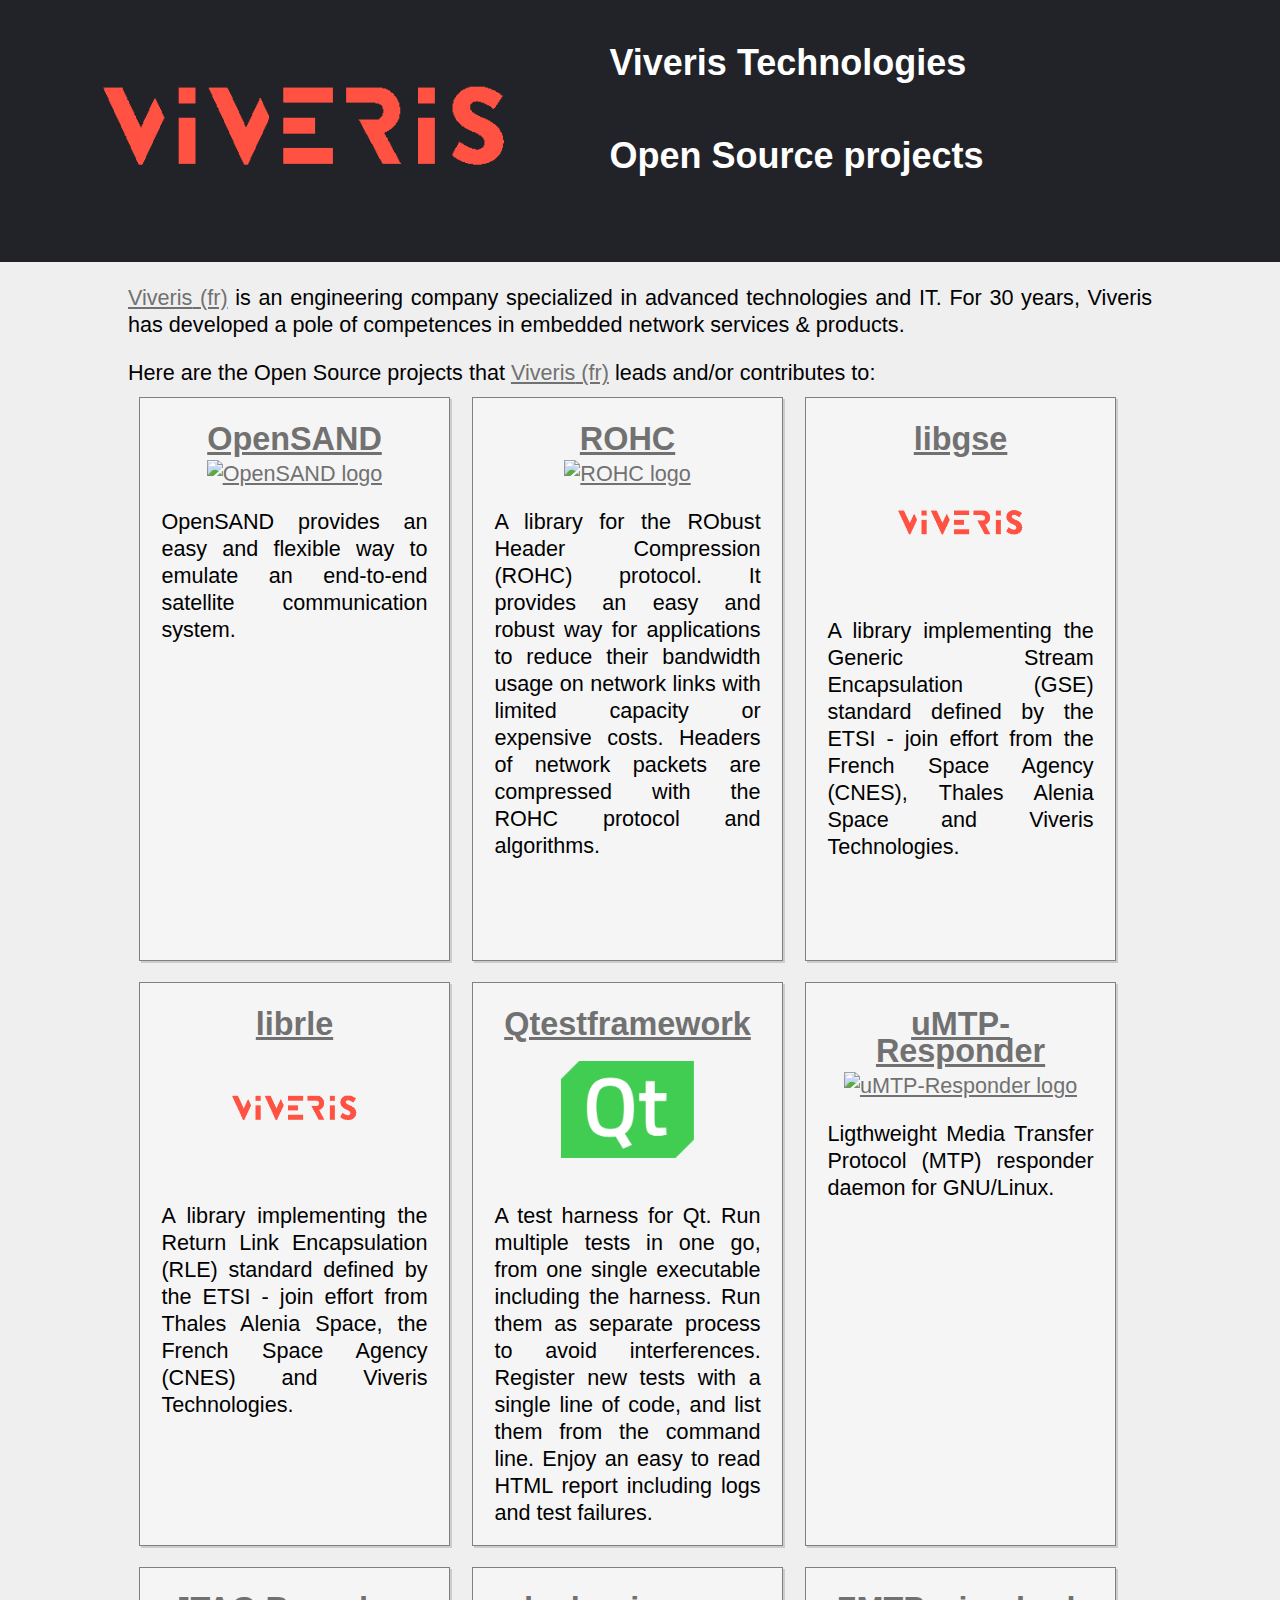
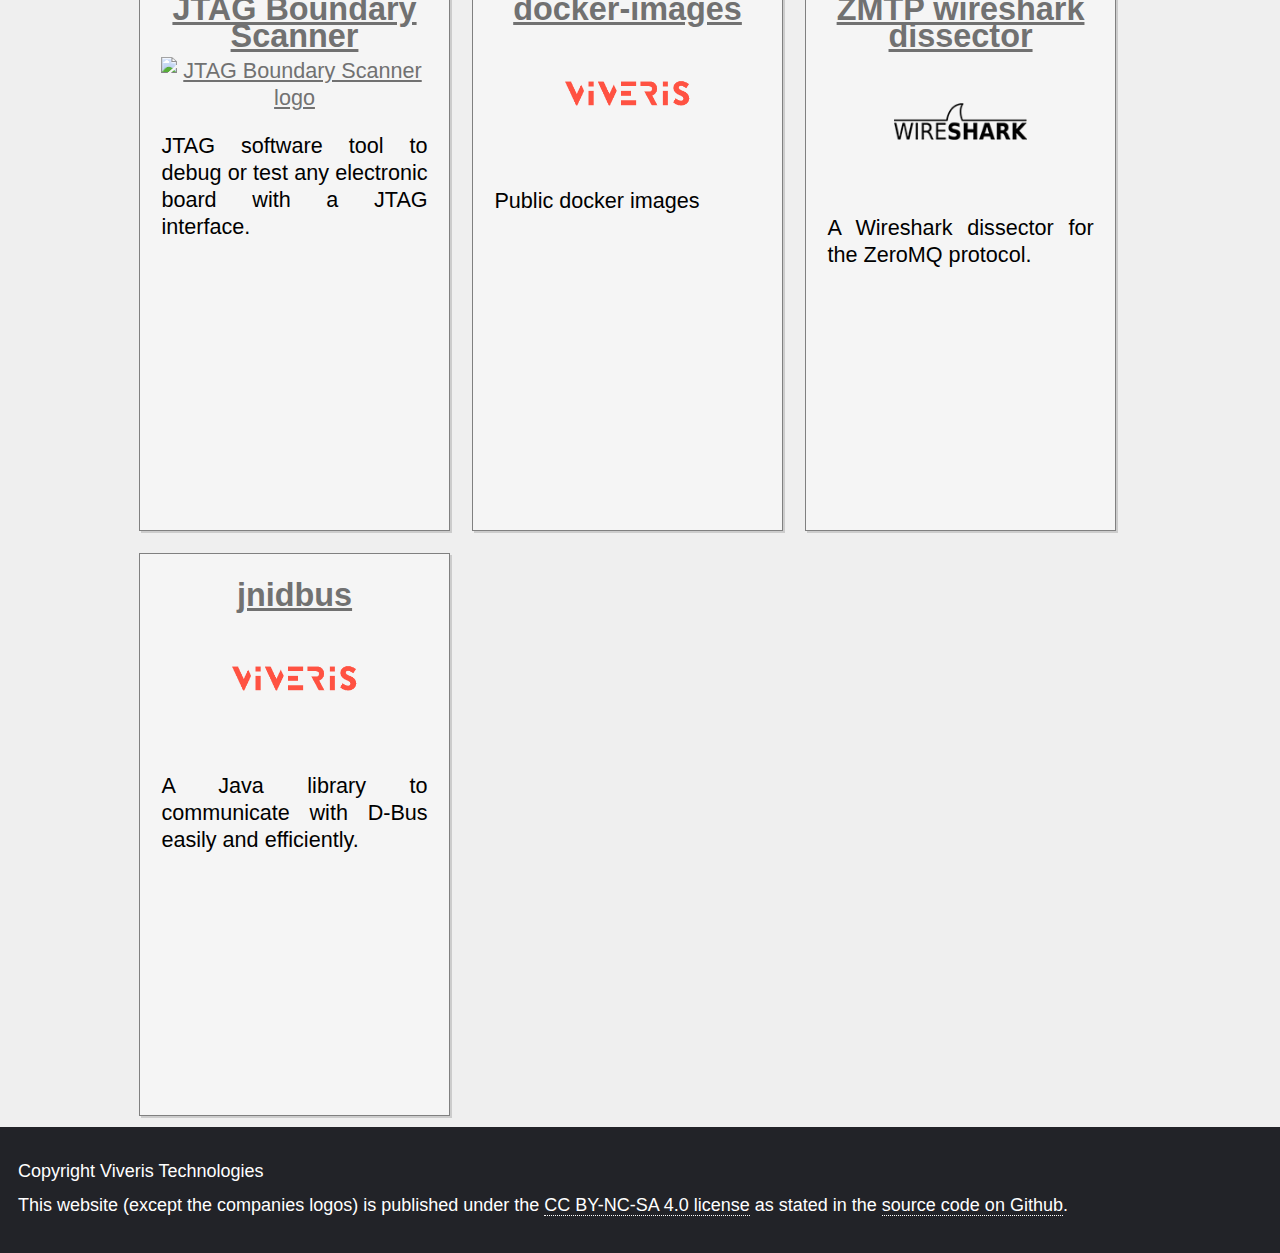
==== index.html @ 501e2958 "Add jnidbus" ====
<!DOCTYPE html>
<html lang="en">
	<head>
		<meta charset="utf-8">
		<title>Open Source projects @ Viveris Technologies</title>
		<meta name="description" content="Open Source projects @ Viveris Technologies" lang="en" dir="rtl" />
		<meta name="keywords" content="Open Source, Viveris Technologies, Viveris" lang="en" dir="rtl" />
		<meta name="author" content="Viveris Technologies" />
		<link rel="stylesheet" title="Normal" type="text/css" href="./style.css" />
	</head>
	<body>

		<div id="header">
			<img src="./images/viveris_logo.png" alt="project logo"/>
			<h1>Viveris Technologies</h1>
			<h1>Open Source projects</h1>
		</div>

		<div id="content">
			<div id="intro">
				<p><a href="https://www.viveris.fr/" title="Viveris website" hreflang="fr">Viveris</a>
				   is an engineering company specialized in advanced technologies and IT. For 30 years,
				   Viveris has developed a pole of competences in embedded network services &amp;
					products.</p>
			</div>

			<p>Here are the Open Source projects that <a href="https://www.viveris.fr/"
			   title="Viveris website" hreflang="fr">Viveris</a> leads and/or contributes to:</p>
			<ul id="projects">
				<li>
					<a href="https://forge.net4sat.org/opensand/opensand">
						<h2>OpenSAND</h2>
						<img src="http://opensand.org/img/logo2.png" alt="OpenSAND logo"/>
					</a>
					<p>OpenSAND provides an easy and flexible way to emulate an end-to-end satellite
					communication system.</p>
				</li>
				<li>
					<a href="https://github.com/viveris/rohc">
						<h2>ROHC</h2>
						<img src="https://rohc-lib.org/images/rohc.svg" alt="ROHC logo"/>
					</a>
					<p>A library for the RObust Header Compression (ROHC) protocol. It provides an easy
					and robust way for applications to reduce their bandwidth usage on network links
					with limited capacity or expensive costs. Headers of network packets are compressed
					with the ROHC protocol and algorithms.</p>
				</li>
				<li>
					<a href="https://github.com/viveris/libgse">
						<h2>libgse</h2>
						<img src="./images/viveris_logo.png" alt="libgse logo"/>
					</a>
					<p>A library implementing the Generic Stream Encapsulation (GSE) standard defined by
					the ETSI - join effort from the French Space Agency (CNES), Thales Alenia Space and
					Viveris Technologies.</p>
				</li>
				<li>
					<a href="https://github.com/viveris/librle">
						<h2>librle</h2>
						<img src="./images/viveris_logo.png" alt="librle logo"/>
					</a>
					<p>A library implementing the Return Link Encapsulation (RLE) standard defined by
					the ETSI - join effort from Thales Alenia Space, the French Space Agency (CNES) and
					Viveris Technologies.</p>
				</li>
				<li>
					<a href="https://github.com/viveris/qtestframework">
						<h2>Qtestframework</h2>
						<img src="./images/qtestframework.png" alt="QTestframework logo"/>
					</a>
					<p>A test harness for Qt. Run multiple tests in one go, from one
					single executable including the harness. Run them as separate process to avoid
					interferences. Register new tests with a single line of code, and list them
					from the command line. Enjoy an easy to read HTML report including logs and
					test failures.</p>
				</li>
				<li>
					<a href="https://github.com/viveris/uMTP-Responder">
						<h2>uMTP-Responder</h2>
						<img src="https://user-images.githubusercontent.com/6989202/39997091-f4d26240-5781-11e8-9eb1-25928549a99f.png" alt="uMTP-Responder logo"/>
					</a>
					<p>Ligthweight Media Transfer Protocol (MTP) responder daemon for GNU/Linux.</p>
				</li>
				<li>
					<a href="https://github.com/viveris/jtag-boundary-scanner">
						<h2>JTAG Boundary Scanner</h2>
						<img src="https://raw.githubusercontent.com/viveris/jtag-boundary-scanner/master/docs/logo.png" alt="JTAG Boundary Scanner logo"/>
					</a>
					<p>JTAG software tool to debug or test any electronic board with a JTAG interface.</p>
				</li>
				<li>
					<a href="https://github.com/viveris/docker-images">
						<h2>docker-images</h2>
						<img src="./images/viveris_logo.png" alt="docker-images logo"/>
					</a>
					<p>Public docker images</p>
				</li>
				<li>
					<a href="https://github.com/viveris/zmtp-wireshark">
						<h2>ZMTP wireshark dissector</h2>
						<img src="./images/wireshark.png" alt="Wireshark logo"/>
					</a>
					<p>A Wireshark dissector for the ZeroMQ protocol.</p>
				</li>
				<li>
					<a href="https://github.com/viveris/jnidbus">
						<h2>jnidbus</h2>
						<img src="./images/viveris_logo.png" alt="jnidbus logo"/>
					</a>
					<p>A Java library to communicate with D-Bus easily and efficiently.</p>
				</li>
			</ul>
		</div>

		<div id="footer">
			<p>Copyright Viveris Technologies</p>
			<p>This website (except the companies logos) is published under the
			   <a href="https://creativecommons.org/licenses/by-nc-sa/4.0/" title="Short summary of the license" hreflang="en">CC BY-NC-SA 4.0 license</a>
			   as stated in the
			   <a href="https://github.com/viveris/opensource.viveris.fr/blob/master/COPYING" title="Full license text" hreflang="en">source code on Github</a>.</p>
		</div>

	</body>
</html>
---- style.css ----
body
{
	font-size: large;
	font-family: Arial, Helvetica, sans-serif;
	line-height: 150%;
	color: black;
	margin: 0;
	padding: 0;
	background-color: #efefef;
}

p
{
	margin: 1em 0;
	padding: 0;
}

img
{
	border: 0;
}

acronym,
abbr
{
	text-decoration: none;
	border-bottom: thin dotted;
}
acronym:hover,
abbr:hover
{
	cursor: help;
}


/* header */

#header
{
	color: white;
	background-color: #222328;
	padding: 5px 0;
	width: 100%;
	height: 18em;
	margin: 0;
	border: 0;
	display: inline-table;
}

#header img
{
	float: left;
	height: 18em;
	padding: 0 5em;
}

#header h1
{
	padding: 0.2em;
	color: white;
	background-color: #222328;
	font-size: 300%;
	line-height: 150%;
}

@media screen and (max-width: 1326px) {
	#header {
		height: 14em;
	}
	#header h1 {
		font-size: 200%;
	}
	#header img {
		height: 14em;
  }
}
@media screen and (max-width: 768px) {
	#header {
		height: 10em;
	}
	#header h1 {
		font-size: 180%;
	}
	#header img {
		height: 10em;
  }
}
@media screen and (max-width: 400px) {
	#header {
		height: 8em;
	}
	#header h1 {
		font-size: 110%;
	}
	#header img {
		height: 8em;
  }
}

/* content */

#content
{
	clear: both;
	margin: 0 auto;
	width: 80%;
	padding: 0;
	clear: both;
	text-align: center;
	font-size: 120%;
}

#content a[href],
#content a[href]:link
{
	color: #717171;
	background-color: transparent;
}
#content a[href]:visited
{
	color: #414141;
	background-color: transparent;
}
#content a[hreflang]:after
{
	content: "\00a0(" attr(hreflang) ")";
}
#content a[hreflang^="en"]:after
{
	content: "";
}
#content a[hreflang].nolang:after
{
	content: "";
}
#content a[href]:hover
{
	color: #6ea4d4;
	background-color: transparent;
}

#content p
{
	margin-bottom: 0;
	padding-bottom: 0;
	text-align: justify;
}

#content #projects
{
	list-style: none;
	margin: 0;
	padding: 0;
}
#content #projects li
{
	float: left;
	margin: 0.5em;
	padding: 1em;
	min-width: 19%;
	max-width: 25%;
	height: 24em;
	text-align: center;
	border: thin solid grey;
	box-shadow: 2px 2px #cccccc;
	background-color: #f5f5f5;
	overflow: hidden;
}
#content #projects li h2
{
	font-weight: bold;
	font-size: 150%;
	padding: 0px;
	margin: 0.2em;
}
#content #projects li img
{
	object-fit: contain;
	width: 50%;
	height: 25%;
}
#content #projects li p
{
	text-align: justify;
}

@media screen and (orientation: portrait) and (max-width: 1280px) and (max-resolution: 100dpi) {
	#content #projects li
	{
		min-width: 26%;
		max-width: 26%;
	}
}
@media screen and (orientation: portrait) and (max-width: 800px) and (max-resolution: 100dpi) {
	#content #projects li
	{
		min-width: 39%;
		max-width: 39%;
	}
}
@media screen and (orientation: portrait) and (max-width: 400px) and (max-resolution: 100dpi)  {
	#content #projects li
	{
		min-width: 80%;
		max-width: 80%;
		height: auto;
	}
}


@media screen and (orientation: landscape) and (max-width: 1280px) and (max-resolution: 100dpi) {
	#content #projects li
	{
		min-width: 26%;
		max-width: 26%;
	}
}
@media screen and (orientation: landscape) and (max-width: 768px) and (max-resolution: 100dpi) {
	#content #projects li
	{
		min-width: 40%;
		max-width: 40%;
	}
}
@media screen and (orientation: landscape) and (max-width: 480px) and (max-resolution: 100dpi)  {
	#content #projects li
	{
		min-width: 80%;
		max-width: 80%;
		height: auto;
	}
}


@media screen and (orientation: portrait) and (max-width: 1200px) and (min-resolution: 100dpi) {
	#content #projects li
	{
		min-width: 90%;
		max-width: 90%;
		height: auto;
	}
}


/* footer */

#footer
{
	clear: both;
	color: white;
	background: #222328;
	padding: 1em;
	margin: 0;
	line-height: 90%;
	min-height: 5em;
}

#footer a
{
	color: white;
	text-decoration: none;
	border-bottom: thin dotted;
}
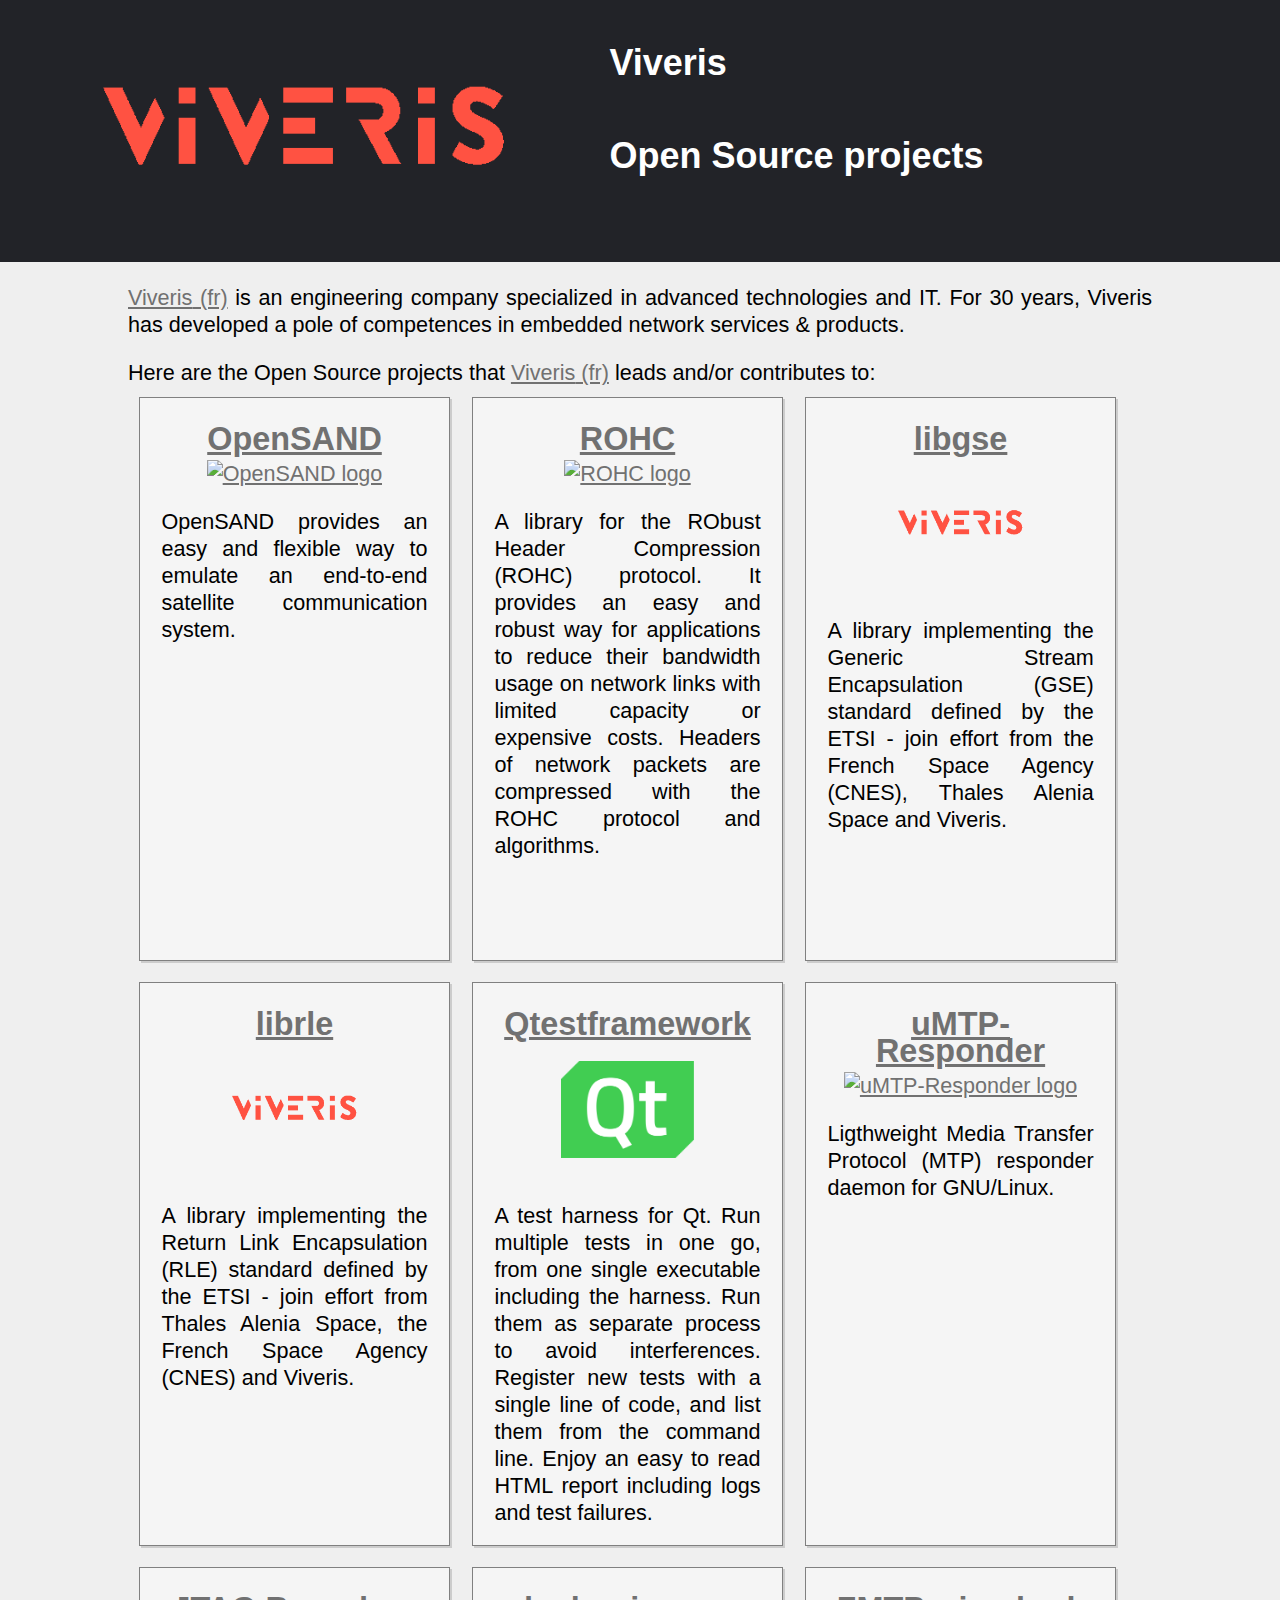
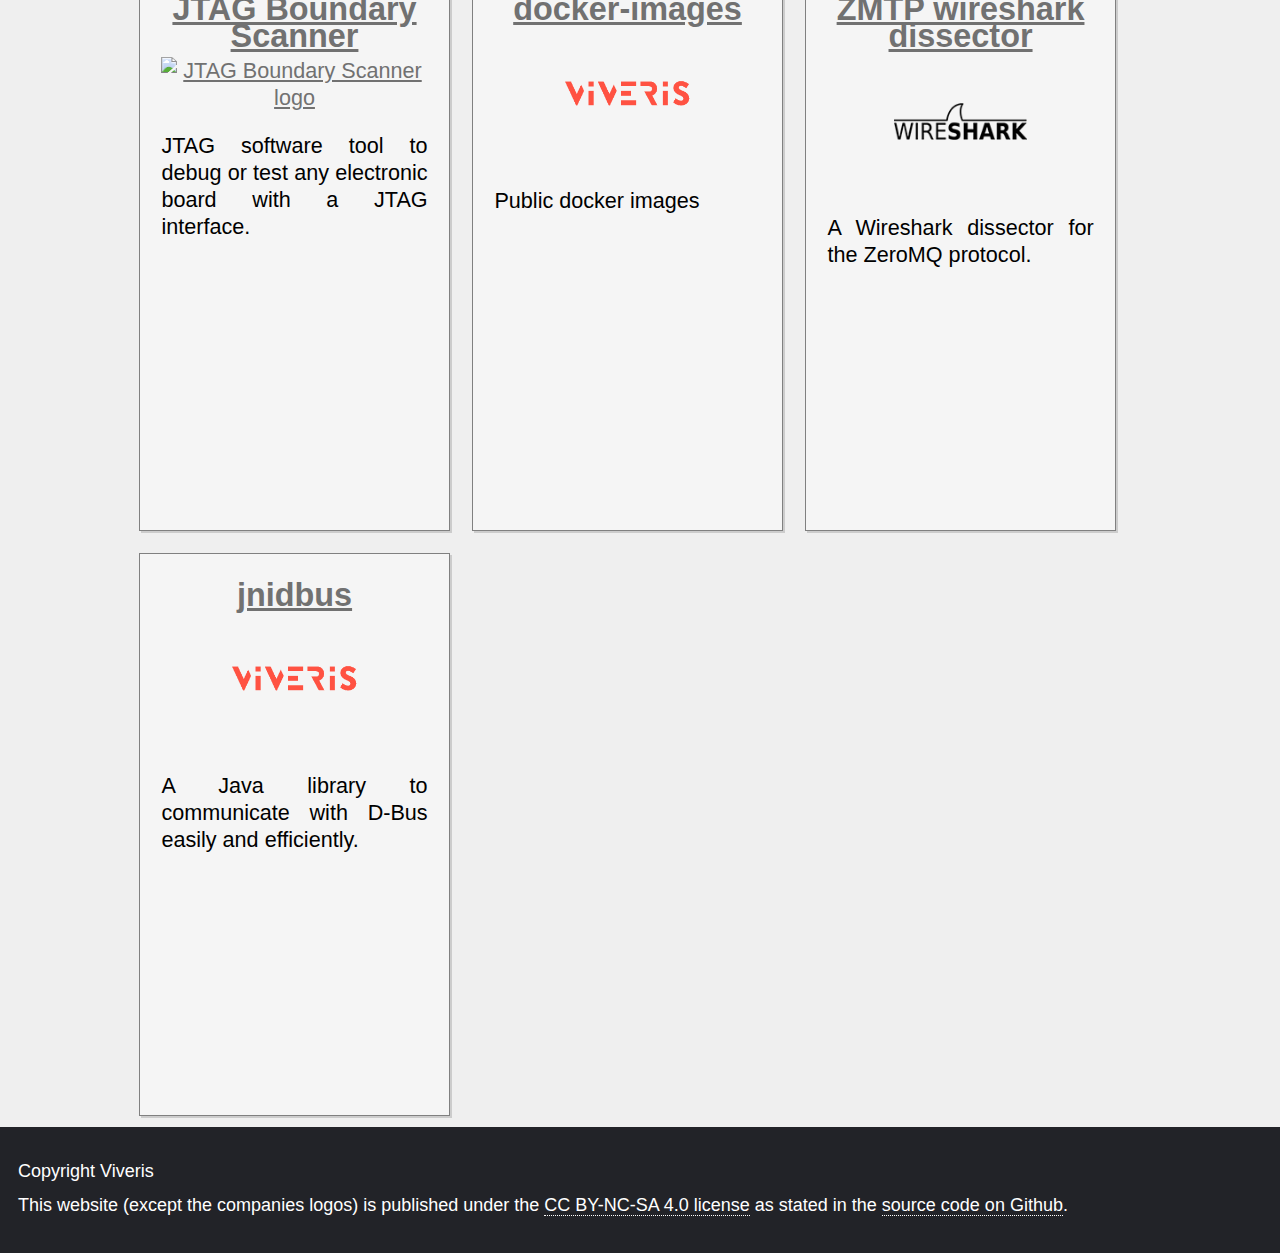
==== commit 2efc3774: "Viveris Technologies -> Viveris" ====
--- a/index.html
+++ b/index.html
@@ -2,17 +2,17 @@
 <html lang="en">
 	<head>
 		<meta charset="utf-8">
-		<title>Open Source projects @ Viveris Technologies</title>
-		<meta name="description" content="Open Source projects @ Viveris Technologies" lang="en" dir="rtl" />
-		<meta name="keywords" content="Open Source, Viveris Technologies, Viveris" lang="en" dir="rtl" />
-		<meta name="author" content="Viveris Technologies" />
+		<title>Open Source projects @ Viveris</title>
+		<meta name="description" content="Open Source projects @ Viveris" lang="en" dir="rtl" />
+		<meta name="keywords" content="Open Source, Viveris" lang="en" dir="rtl" />
+		<meta name="author" content="Viveris" />
 		<link rel="stylesheet" title="Normal" type="text/css" href="./style.css" />
 	</head>
 	<body>
 
 		<div id="header">
 			<img src="./images/viveris_logo.png" alt="project logo"/>
-			<h1>Viveris Technologies</h1>
+			<h1>Viveris</h1>
 			<h1>Open Source projects</h1>
 		</div>
 
@@ -52,7 +52,7 @@
 					</a>
 					<p>A library implementing the Generic Stream Encapsulation (GSE) standard defined by
 					the ETSI - join effort from the French Space Agency (CNES), Thales Alenia Space and
-					Viveris Technologies.</p>
+					Viveris.</p>
 				</li>
 				<li>
 					<a href="https://github.com/viveris/librle">
@@ -61,7 +61,7 @@
 					</a>
 					<p>A library implementing the Return Link Encapsulation (RLE) standard defined by
 					the ETSI - join effort from Thales Alenia Space, the French Space Agency (CNES) and
-					Viveris Technologies.</p>
+					Viveris.</p>
 				</li>
 				<li>
 					<a href="https://github.com/viveris/qtestframework">
@@ -113,7 +113,7 @@
 		</div>
 
 		<div id="footer">
-			<p>Copyright Viveris Technologies</p>
+			<p>Copyright Viveris</p>
 			<p>This website (except the companies logos) is published under the
 			   <a href="https://creativecommons.org/licenses/by-nc-sa/4.0/" title="Short summary of the license" hreflang="en">CC BY-NC-SA 4.0 license</a>
 			   as stated in the
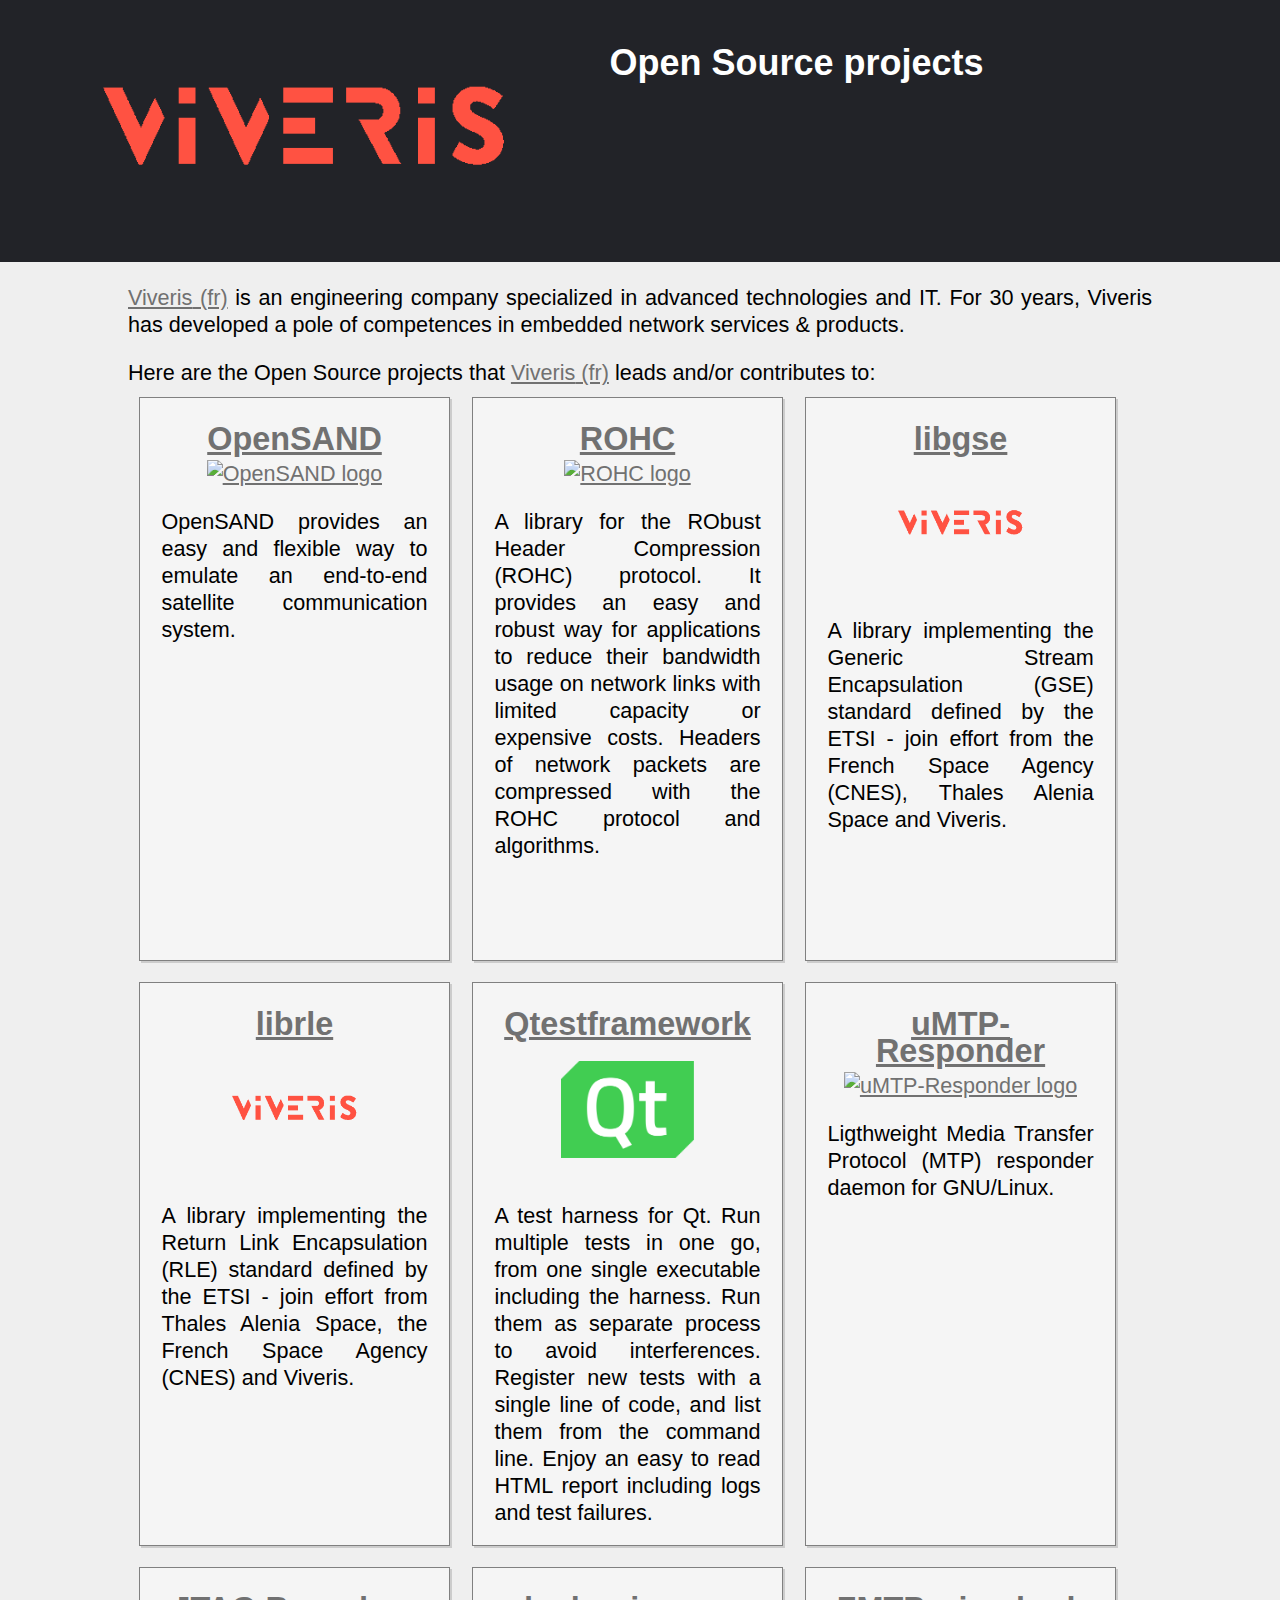
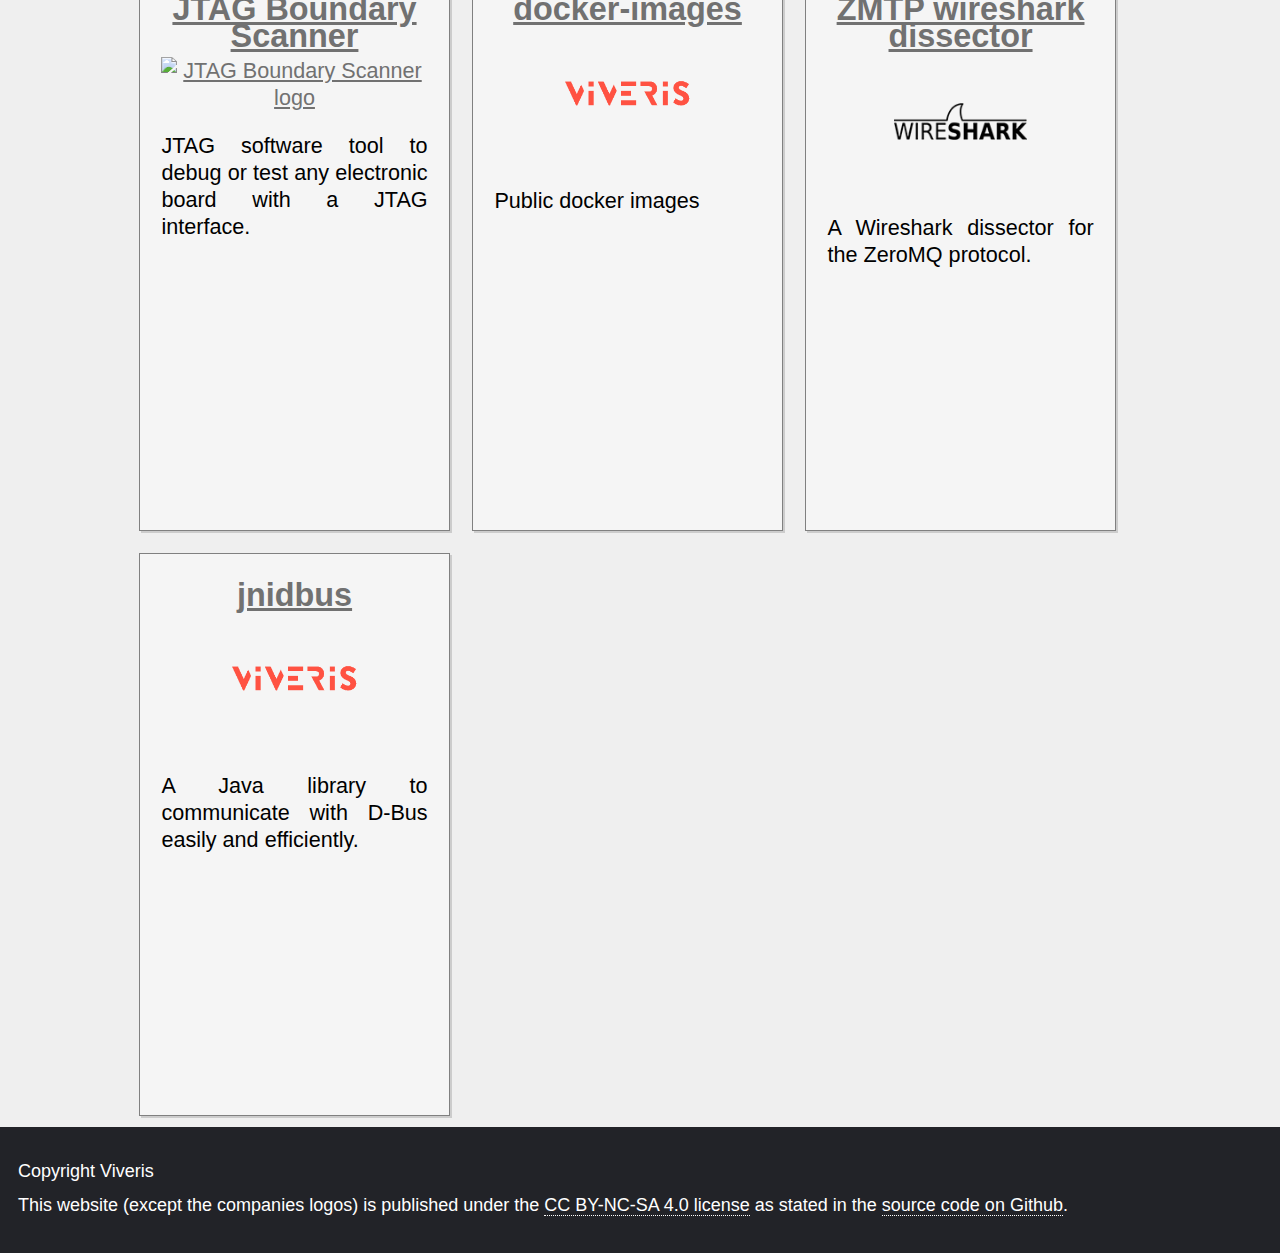
==== commit ccbaa2c2: "Remvove "Viveris" from page title" ====
--- a/index.html
+++ b/index.html
@@ -11,8 +11,7 @@
 	<body>
 
 		<div id="header">
-			<img src="./images/viveris_logo.png" alt="project logo"/>
-			<h1>Viveris</h1>
+			<img src="./images/viveris_logo.png" alt="Viveris"/>
 			<h1>Open Source projects</h1>
 		</div>
 
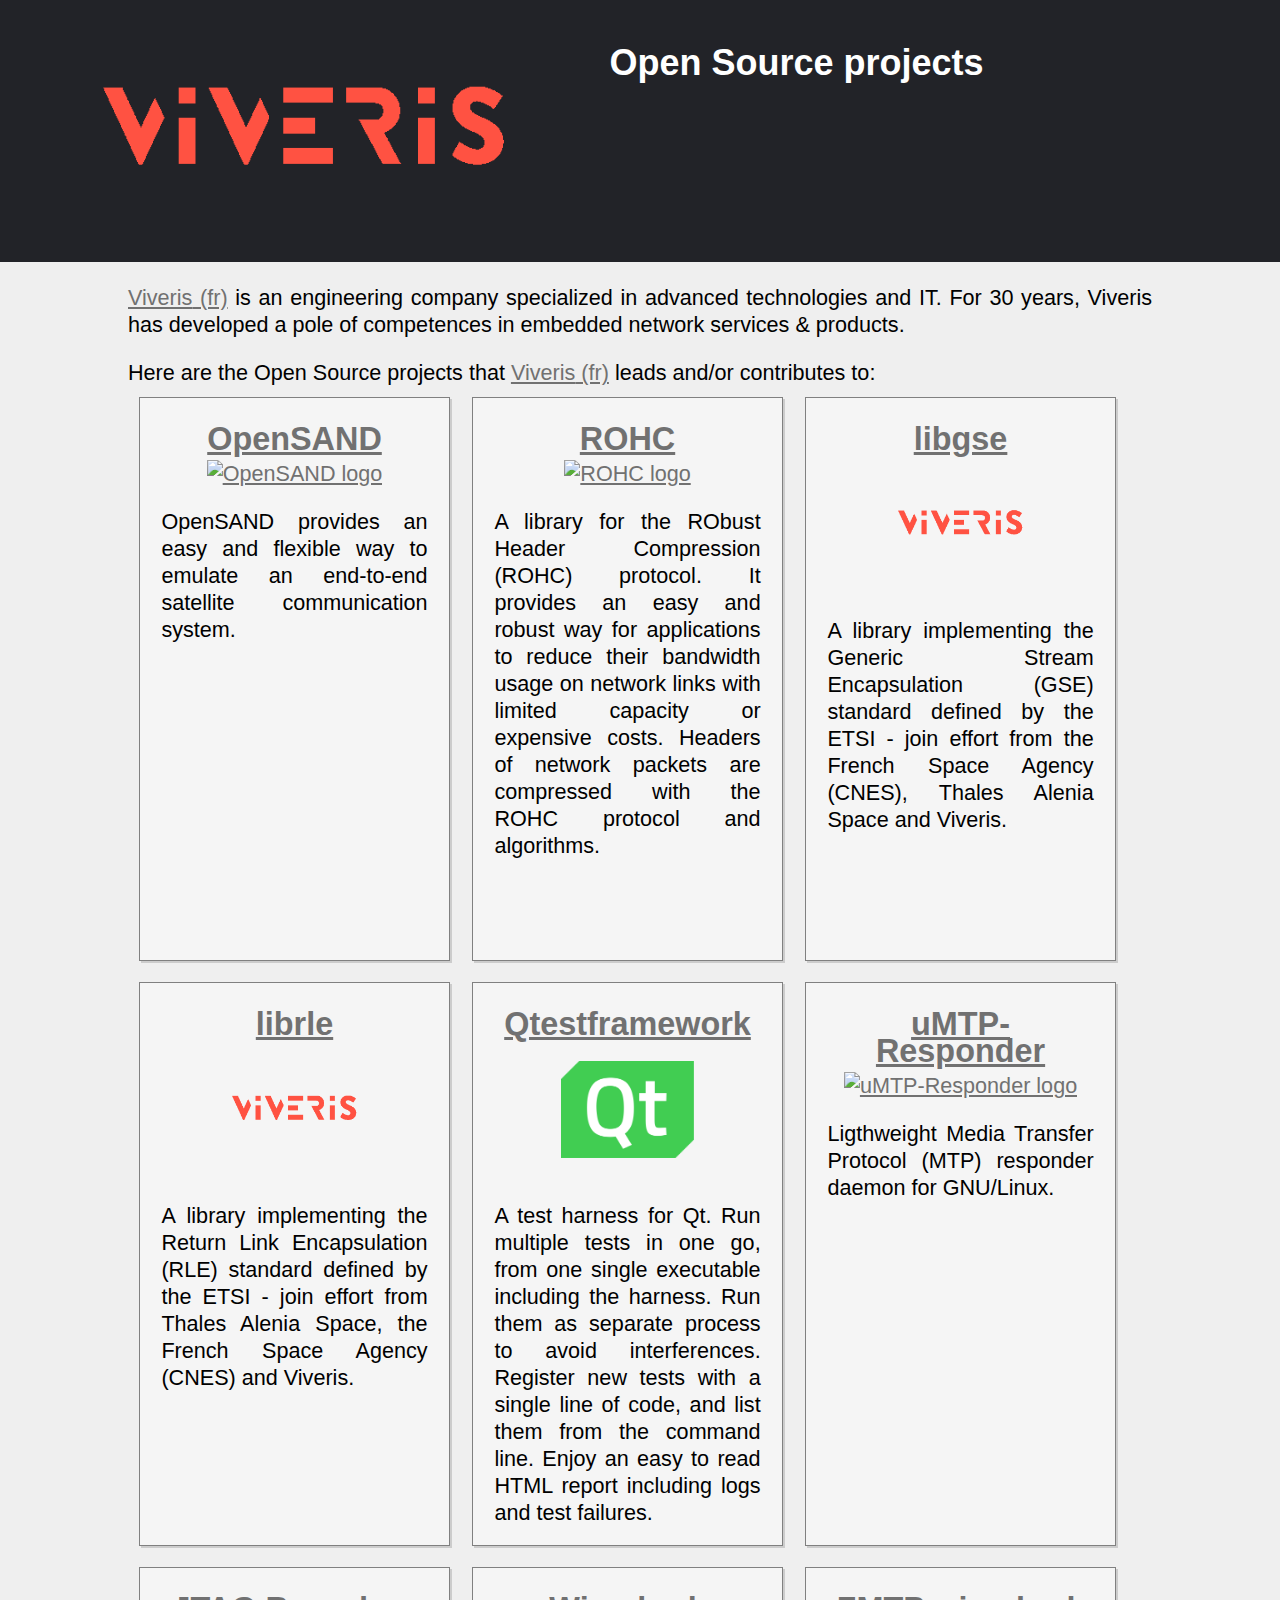
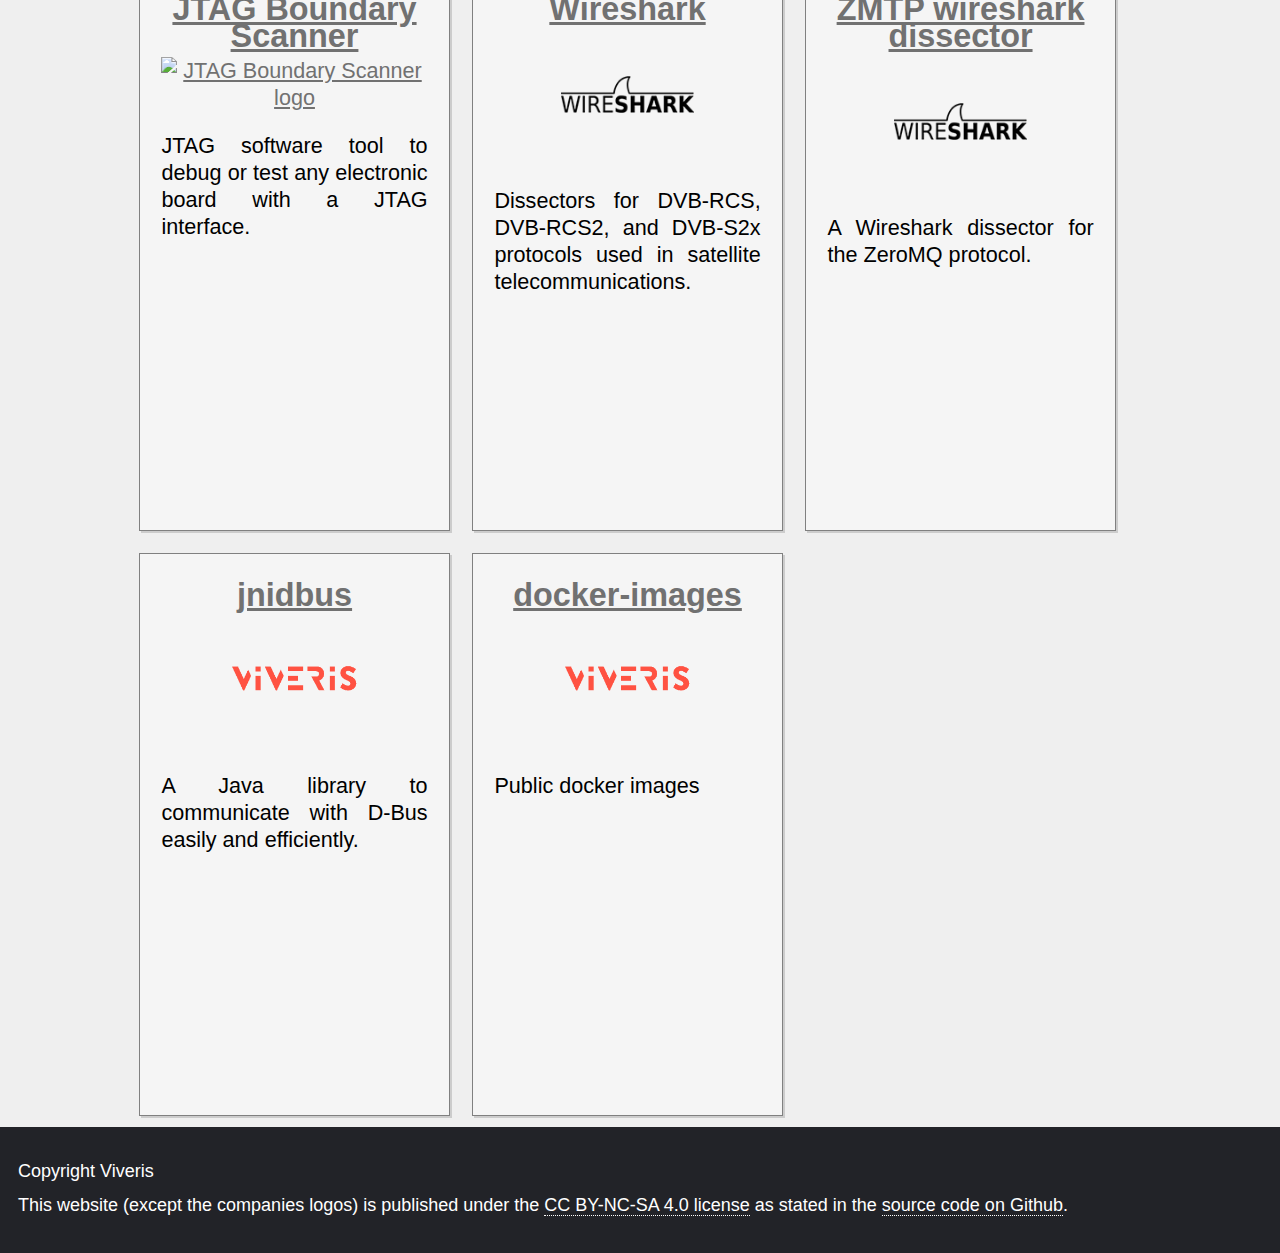
==== commit 99e8f9c5: "Add Wireshark to list of contributed projects" ====
--- a/index.html
+++ b/index.html
@@ -88,11 +88,11 @@
 					<p>JTAG software tool to debug or test any electronic board with a JTAG interface.</p>
 				</li>
 				<li>
-					<a href="https://github.com/viveris/docker-images">
-						<h2>docker-images</h2>
-						<img src="./images/viveris_logo.png" alt="docker-images logo"/>
+					<a href="https://code.wireshark.org/review/#/q/owner:"viveris"">
+						<h2>Wireshark</h2>
+						<img src="./images/wireshark.png" alt="Wireshark logo"/>
 					</a>
-					<p>Public docker images</p>
+					<p>Dissectors for DVB-RCS, DVB-RCS2, and DVB-S2x protocols used in satellite telecommunications.</p>
 				</li>
 				<li>
 					<a href="https://github.com/viveris/zmtp-wireshark">
@@ -106,7 +106,14 @@
 						<h2>jnidbus</h2>
 						<img src="./images/viveris_logo.png" alt="jnidbus logo"/>
 					</a>
-					<p>A Java library to communicate with D-Bus easily and efficiently.</p>
+					<p>A Java library to communicate with <nobr>D-Bus</nobr> easily and efficiently.</p>
+				</li>
+				<li>
+					<a href="https://github.com/viveris/docker-images">
+						<h2>docker-images</h2>
+						<img src="./images/viveris_logo.png" alt="docker-images logo"/>
+					</a>
+					<p>Public docker images</p>
 				</li>
 			</ul>
 		</div>
--- a/style.css
+++ b/style.css
@@ -158,7 +158,7 @@
 	margin: 0.5em;
 	padding: 1em;
 	min-width: 19%;
-	max-width: 25%;
+	max-width: 28%;
 	height: 24em;
 	text-align: center;
 	border: thin solid grey;
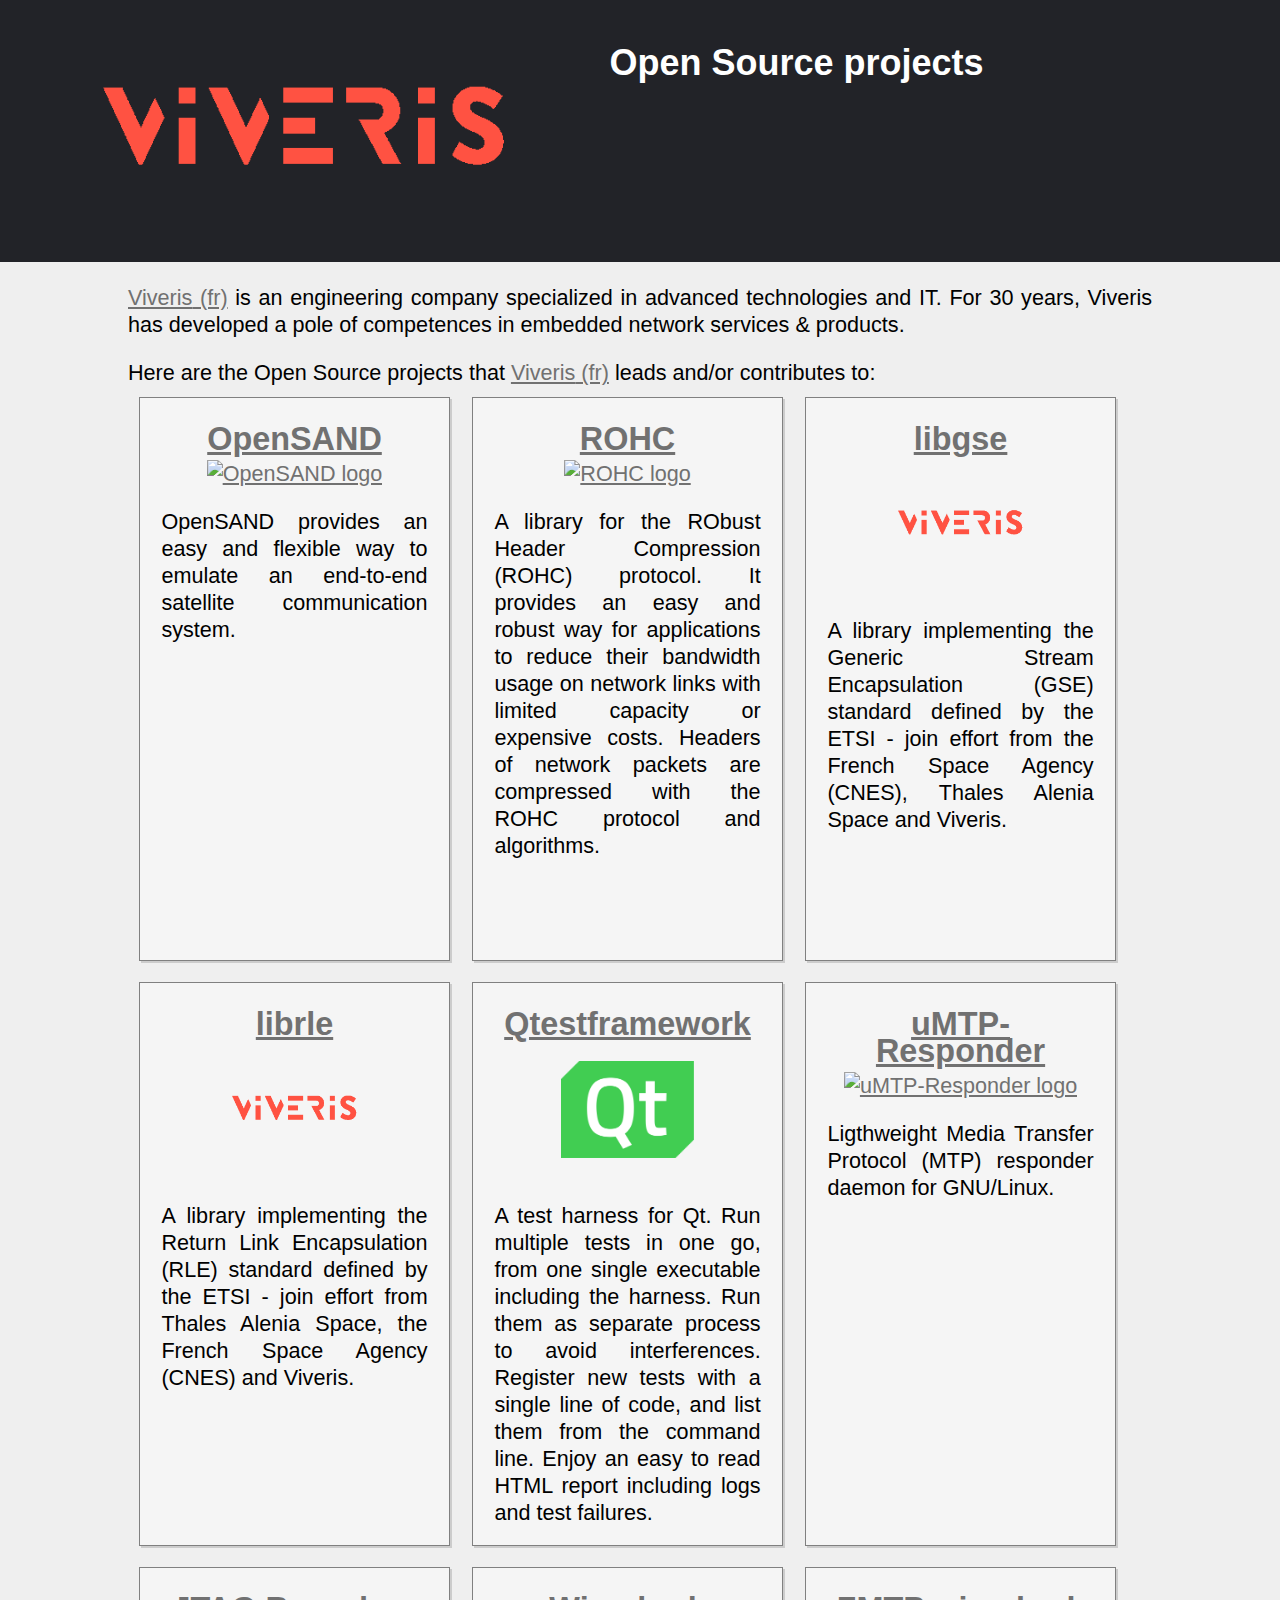
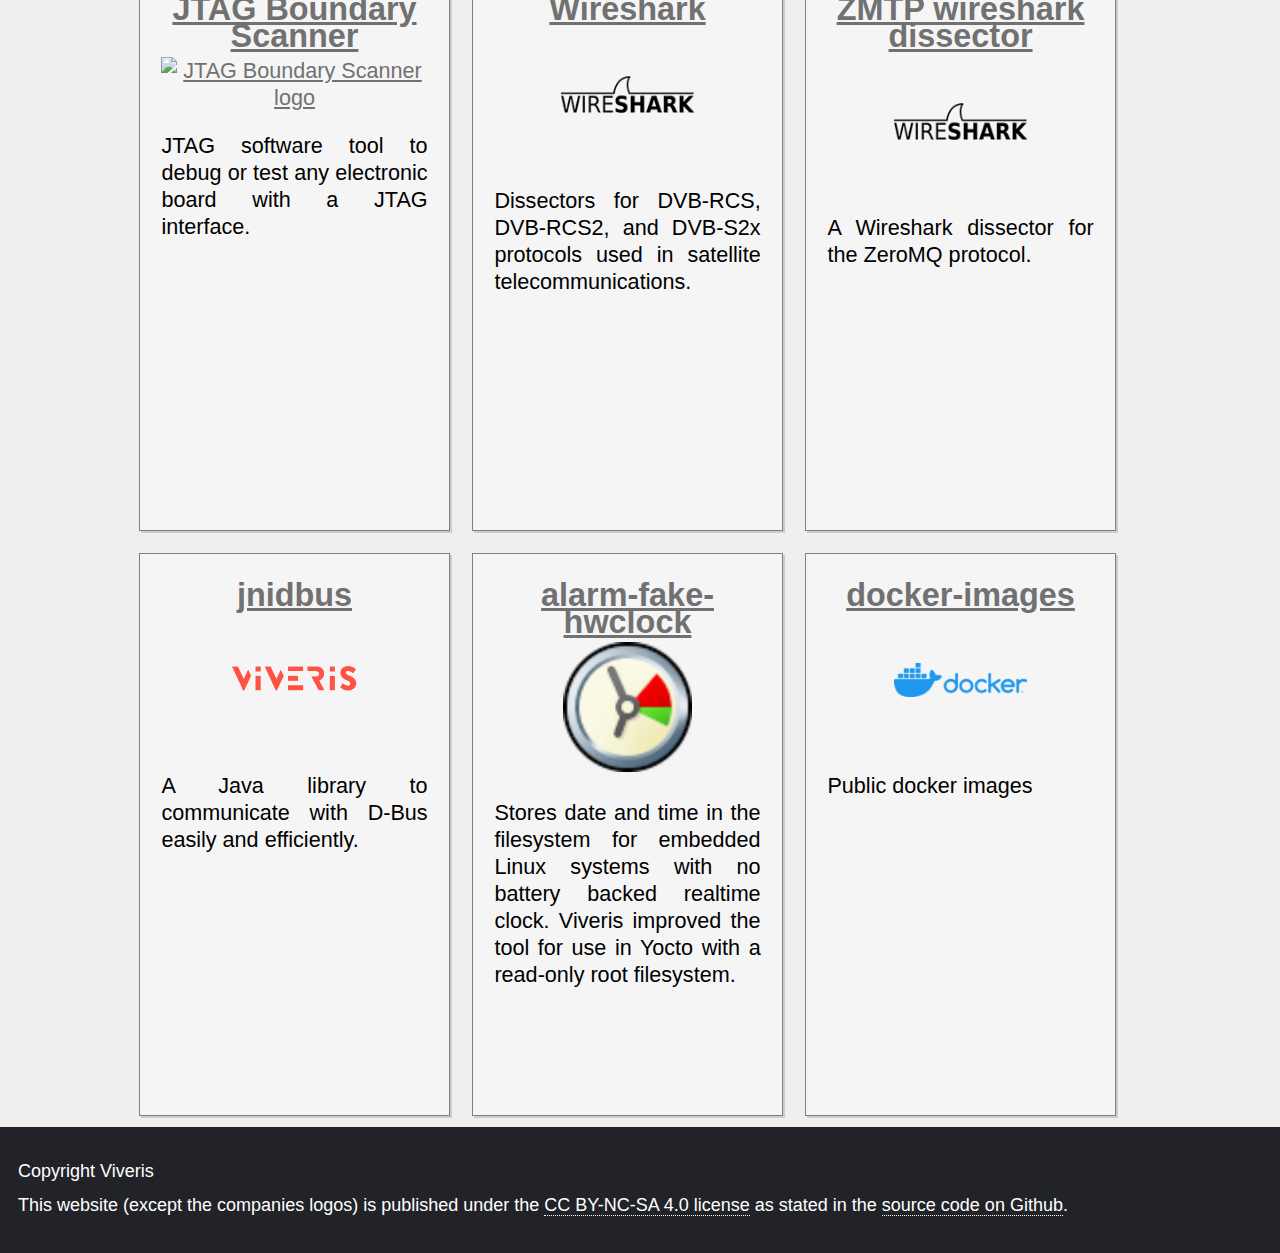
==== commit af05905a: "Add alarm-fake-hwclock" ====
--- a/index.html
+++ b/index.html
@@ -88,7 +88,7 @@
 					<p>JTAG software tool to debug or test any electronic board with a JTAG interface.</p>
 				</li>
 				<li>
-					<a href="https://code.wireshark.org/review/#/q/owner:"viveris"">
+					<a href="https://code.wireshark.org/review/#/q/owner:viveris">
 						<h2>Wireshark</h2>
 						<img src="./images/wireshark.png" alt="Wireshark logo"/>
 					</a>
@@ -109,9 +109,17 @@
 					<p>A Java library to communicate with <nobr>D-Bus</nobr> easily and efficiently.</p>
 				</li>
 				<li>
+					<a href="https://github.com/viveris/alarm-fake-hwclock">
+						<h2>alarm-fake-hwclock</h2>
+						<img src="./images/fake-hwclock.png" alt="alarm-fake-hwclock logo"/>
+					</a>
+					<p>Stores date and time in the filesystem for embedded Linux systems with no battery backed realtime clock.
+					Viveris improved the tool for use in Yocto with a read-only root filesystem.</p>
+				</li>
+				<li>
 					<a href="https://github.com/viveris/docker-images">
 						<h2>docker-images</h2>
-						<img src="./images/viveris_logo.png" alt="docker-images logo"/>
+						<img src="./images/docker.png" alt="docker-images logo"/>
 					</a>
 					<p>Public docker images</p>
 				</li>
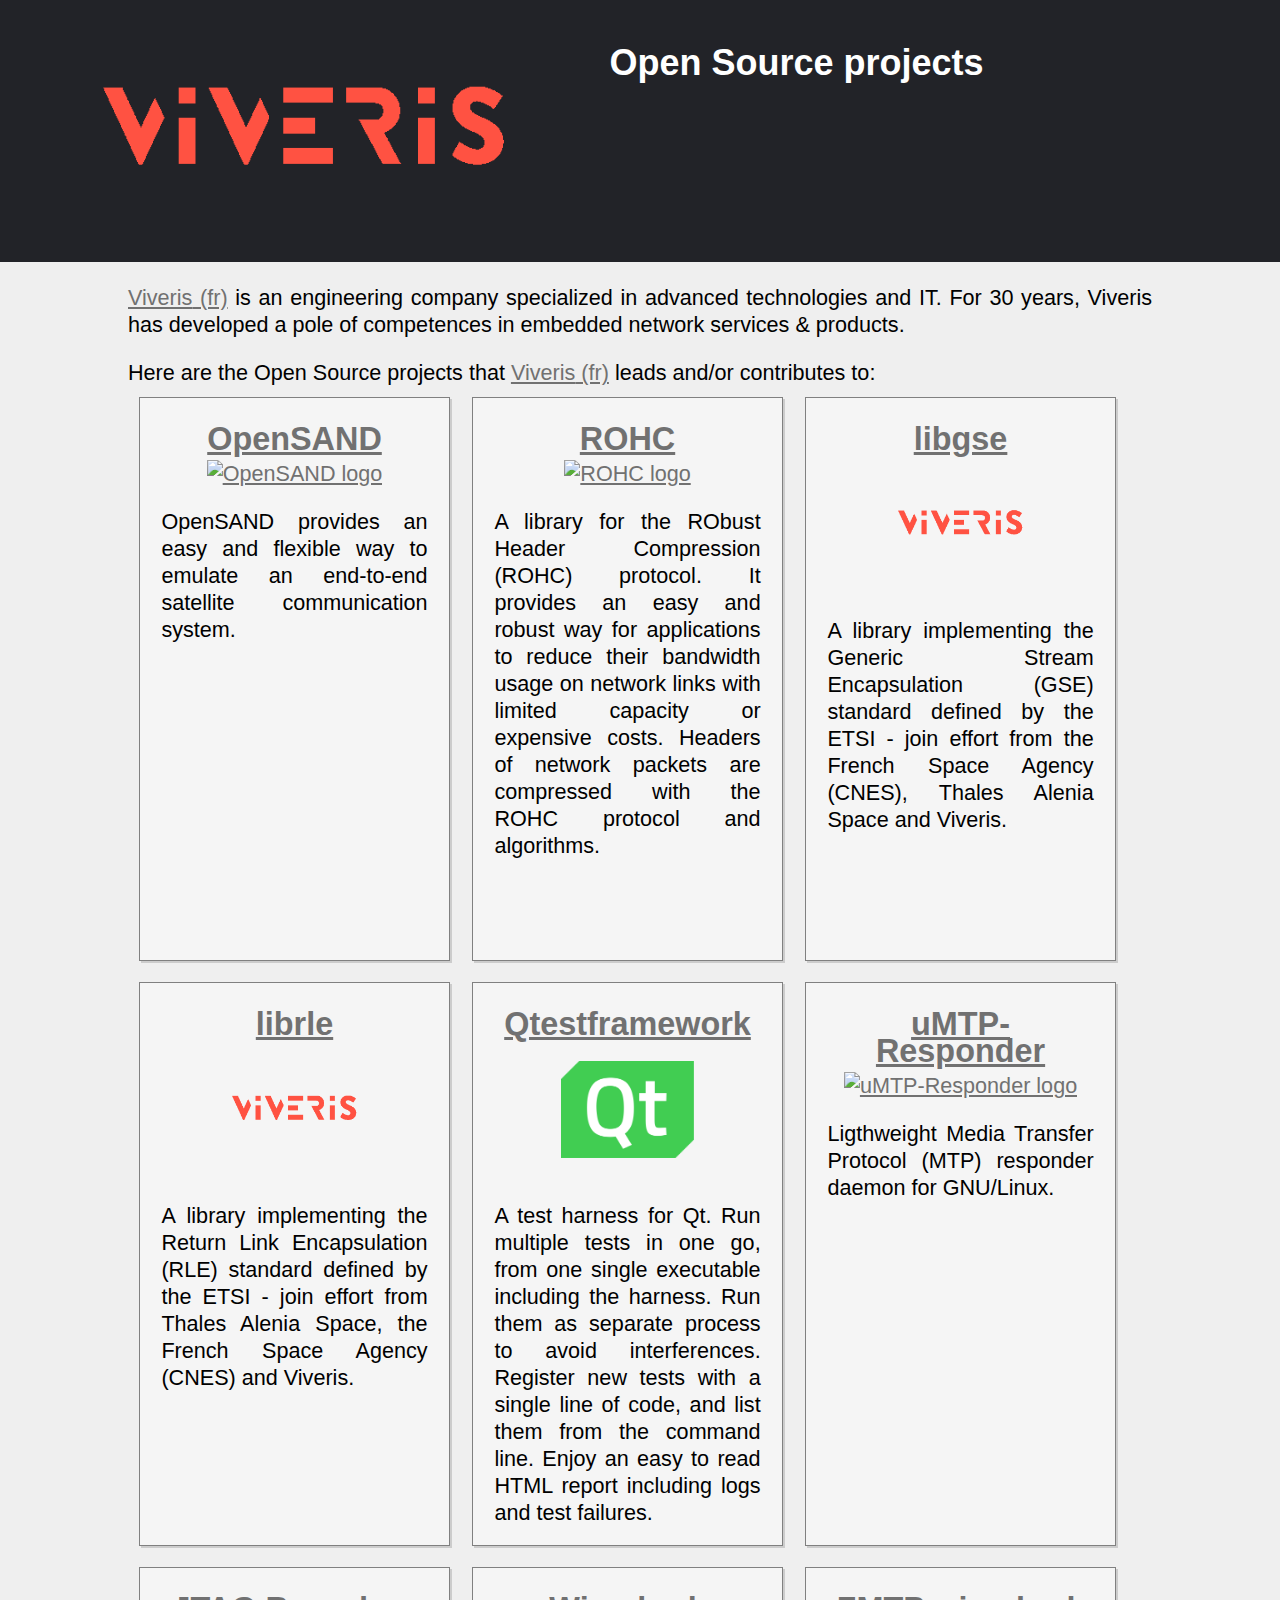
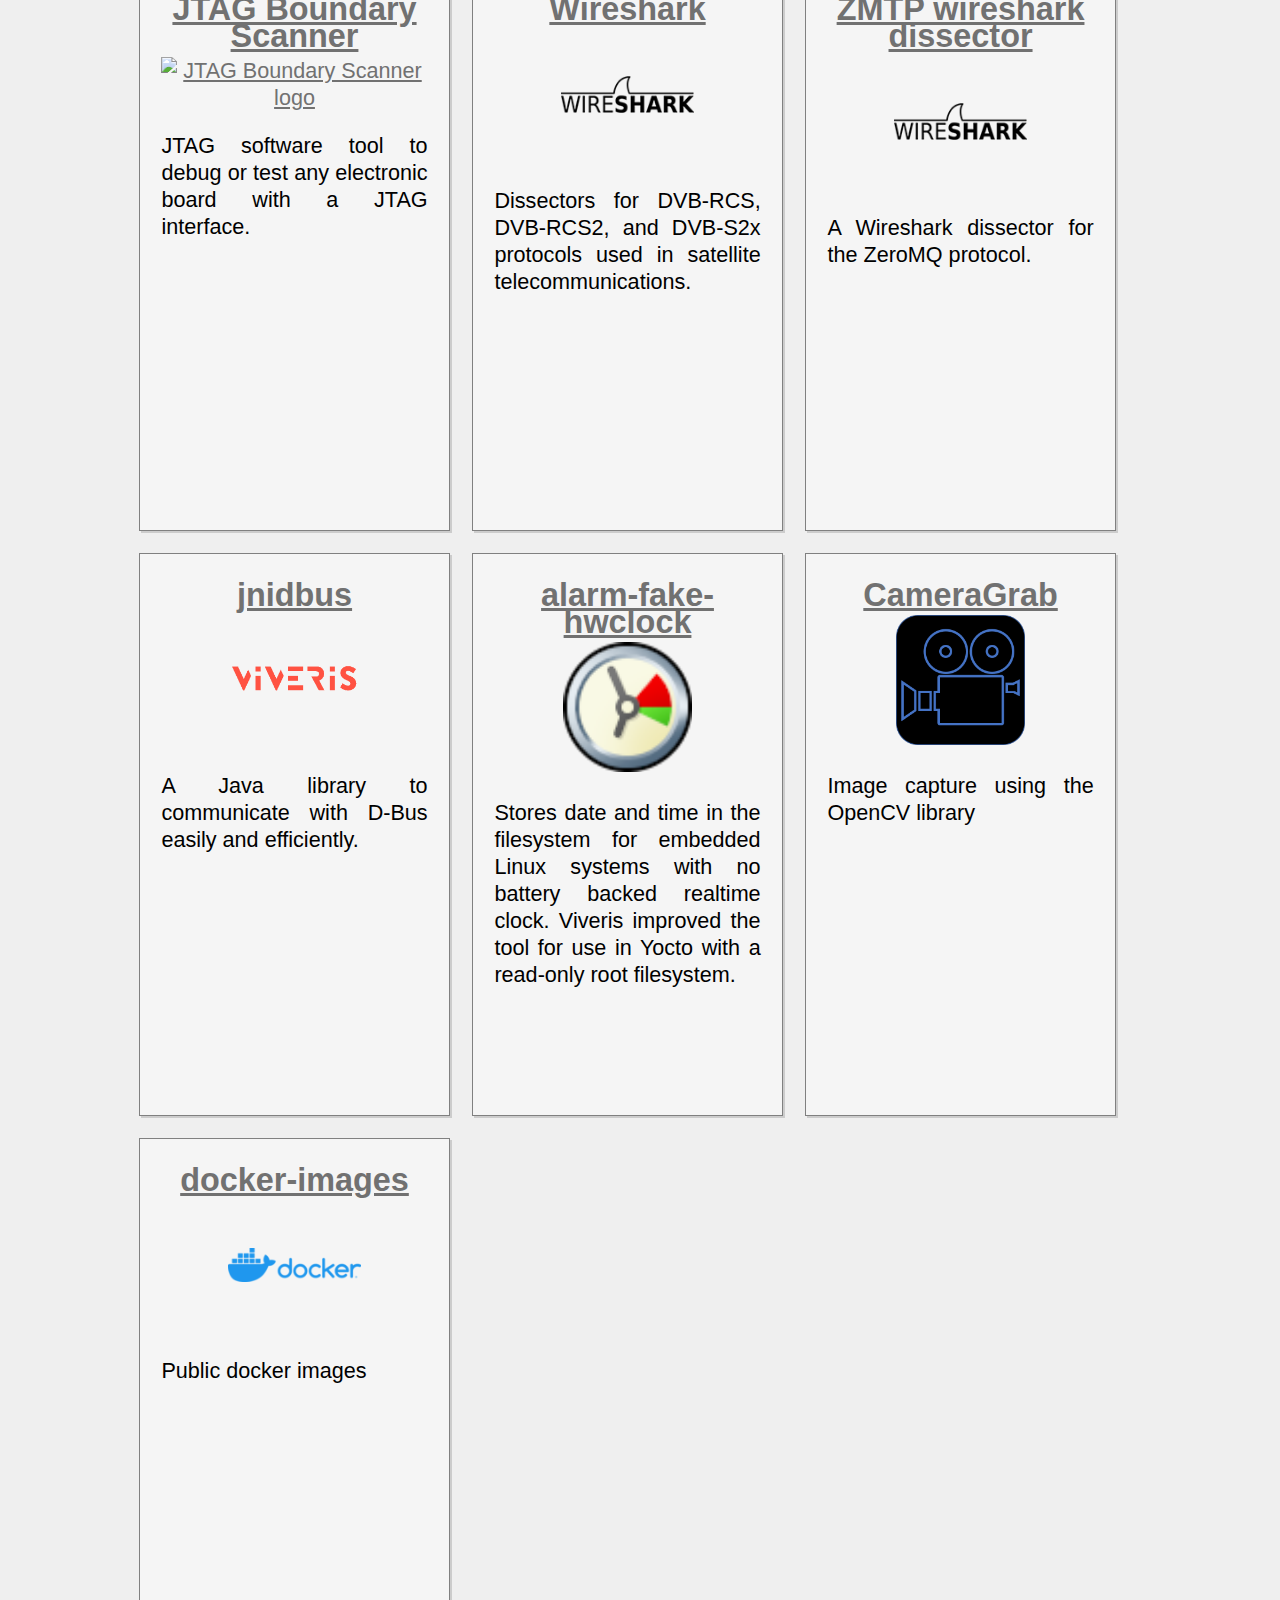
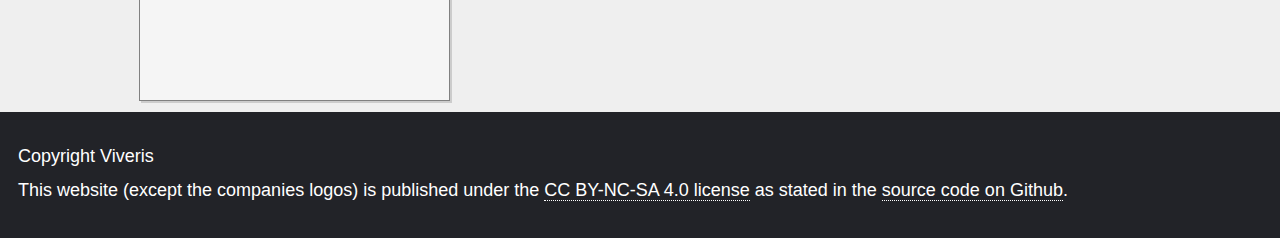
==== commit dfbb533e: "Add new project CameraGrab" ====
--- a/index.html
+++ b/index.html
@@ -117,6 +117,13 @@
 					Viveris improved the tool for use in Yocto with a read-only root filesystem.</p>
 				</li>
 				<li>
+					<a href="https://github.com/viveris/CameraGrab">
+						<h2>CameraGrab</h2>
+						<img src="./images/CameraGrab.png" alt="CameraGrab logo"/>
+					</a>
+					<p>Image capture using the OpenCV library</p>
+				</li>
+				<li>
 					<a href="https://github.com/viveris/docker-images">
 						<h2>docker-images</h2>
 						<img src="./images/docker.png" alt="docker-images logo"/>
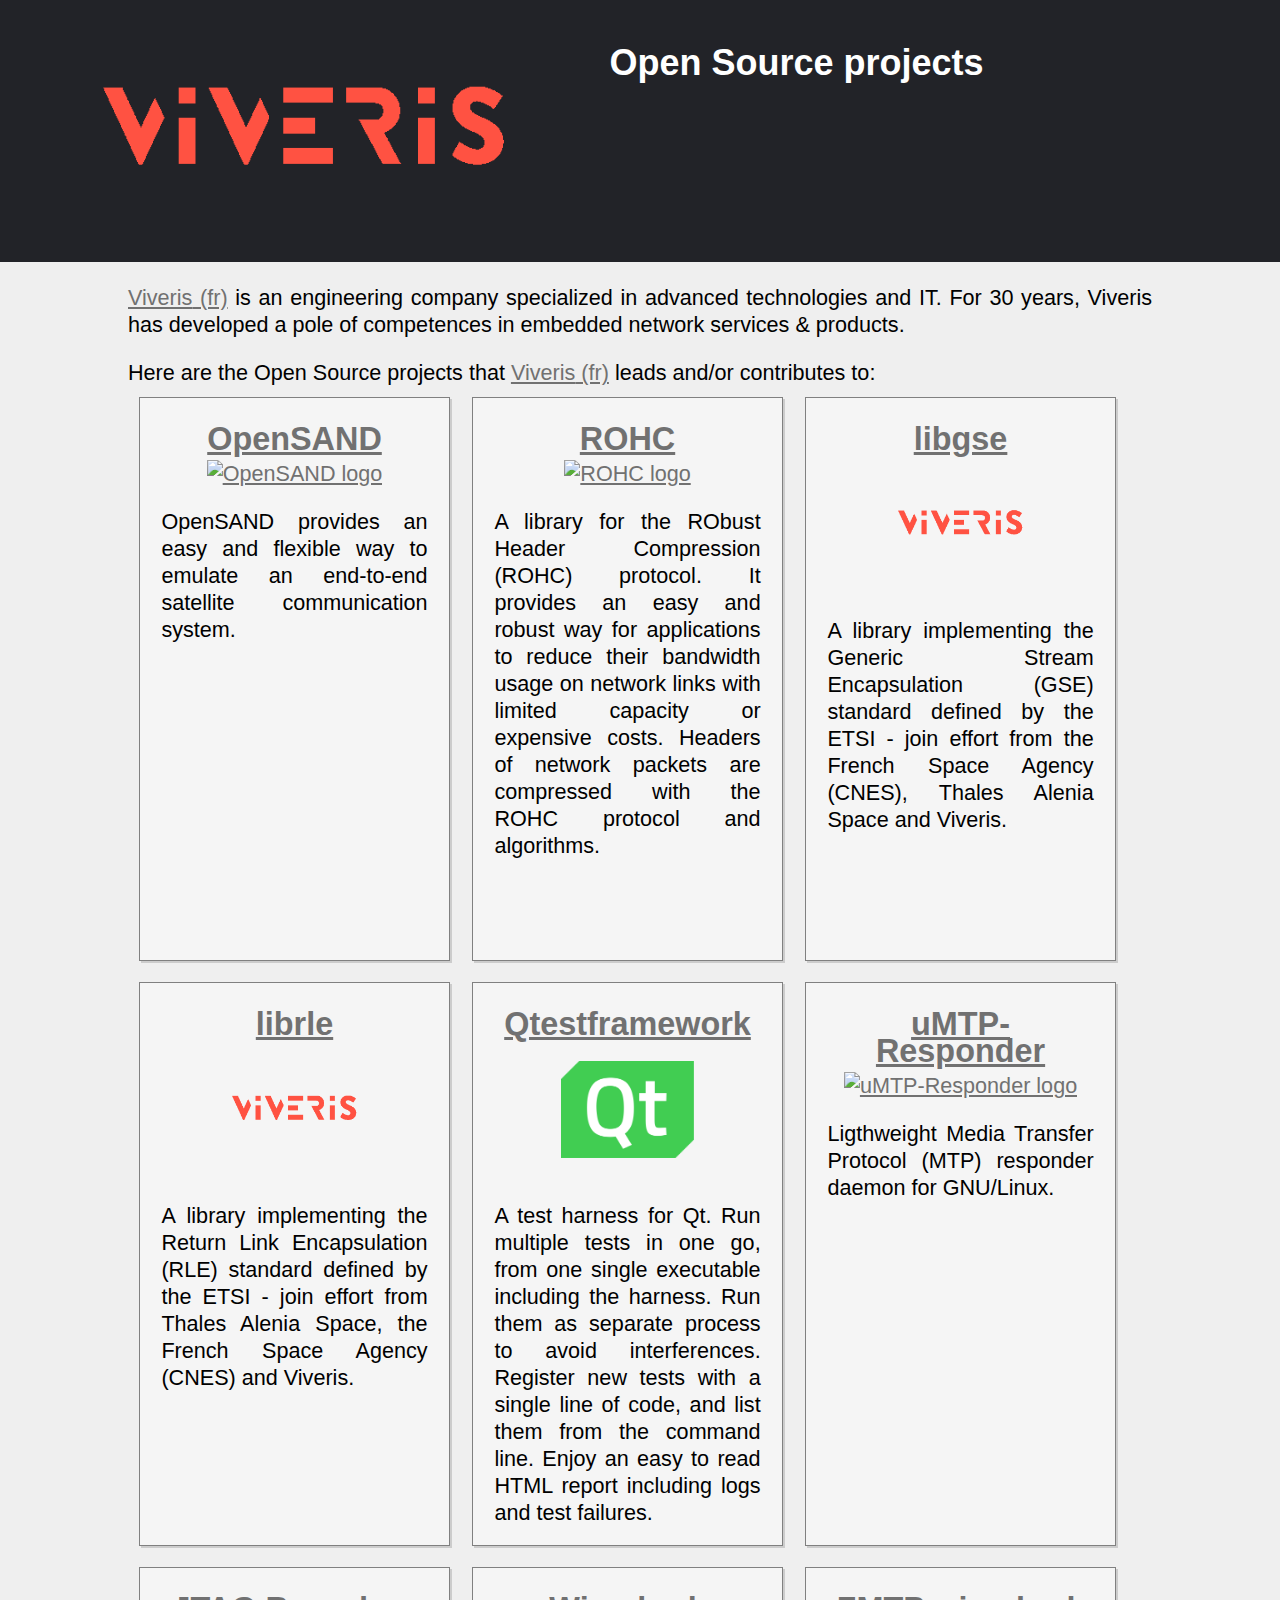
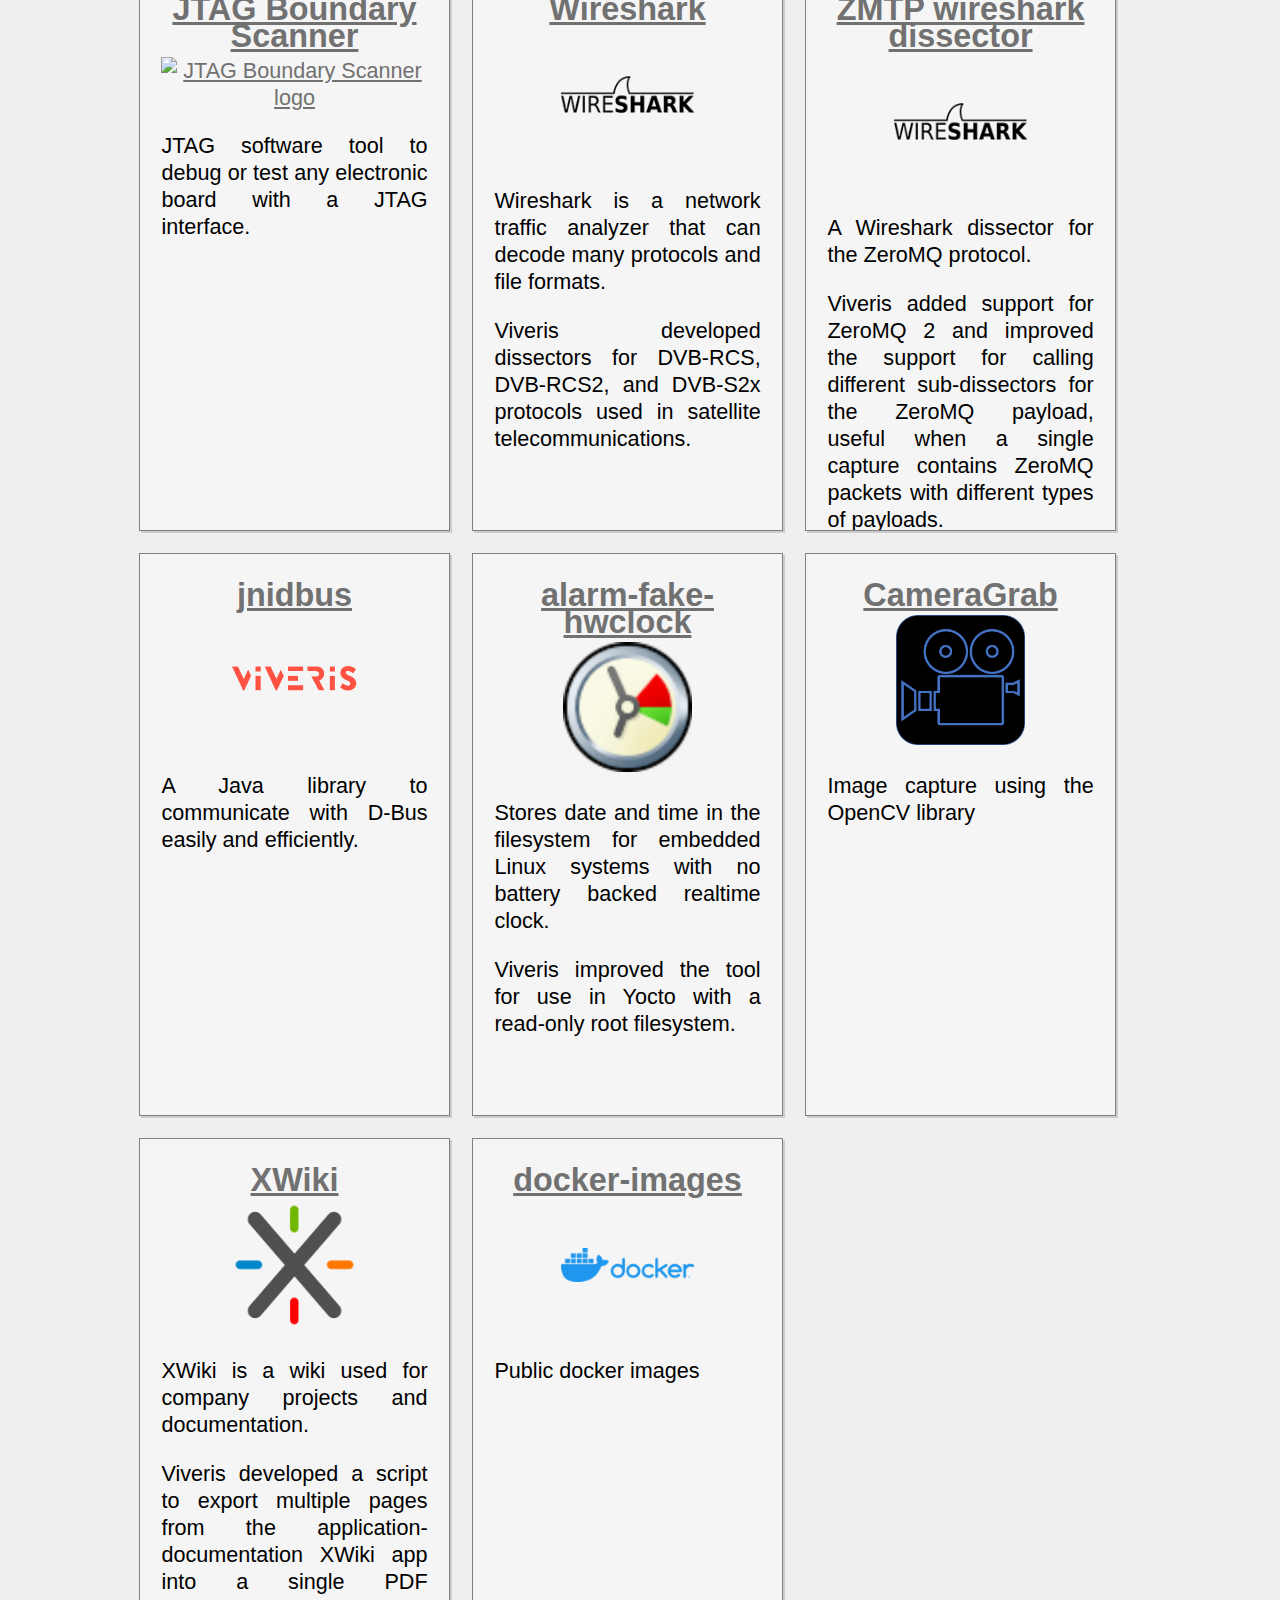
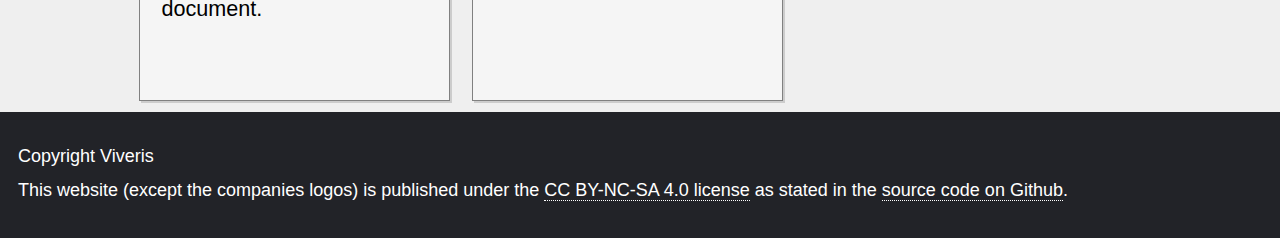
==== commit a8c97019: "Add XWiki PDF export." ====
--- a/index.html
+++ b/index.html
@@ -92,7 +92,10 @@
 						<h2>Wireshark</h2>
 						<img src="./images/wireshark.png" alt="Wireshark logo"/>
 					</a>
-					<p>Dissectors for DVB-RCS, DVB-RCS2, and DVB-S2x protocols used in satellite telecommunications.</p>
+					<p>Wireshark is a network traffic analyzer that can decode many protocols and
+					file formats.</p>
+					<p>Viveris developed dissectors for DVB-RCS, DVB-RCS2, and DVB-S2x protocols
+					used in satellite telecommunications.</p>
 				</li>
 				<li>
 					<a href="https://github.com/viveris/zmtp-wireshark">
@@ -100,6 +103,9 @@
 						<img src="./images/wireshark.png" alt="Wireshark logo"/>
 					</a>
 					<p>A Wireshark dissector for the ZeroMQ protocol.</p>
+					<p>Viveris added support for ZeroMQ 2 and improved the support for calling
+					different sub-dissectors for the ZeroMQ payload, useful when a single capture
+					contains ZeroMQ packets with different types of payloads.</p>
 				</li>
 				<li>
 					<a href="https://github.com/viveris/jnidbus">
@@ -113,8 +119,9 @@
 						<h2>alarm-fake-hwclock</h2>
 						<img src="./images/fake-hwclock.png" alt="alarm-fake-hwclock logo"/>
 					</a>
-					<p>Stores date and time in the filesystem for embedded Linux systems with no battery backed realtime clock.
-					Viveris improved the tool for use in Yocto with a read-only root filesystem.</p>
+					<p>Stores date and time in the filesystem for embedded Linux systems with no
+					battery backed realtime clock.</p>
+					<p>Viveris improved the tool for use in Yocto with a read-only root filesystem.</p>
 				</li>
 				<li>
 					<a href="https://github.com/viveris/CameraGrab">
@@ -122,6 +129,15 @@
 						<img src="./images/CameraGrab.png" alt="CameraGrab logo"/>
 					</a>
 					<p>Image capture using the OpenCV library</p>
+				</li>
+				<li>
+					<a href="https://github.com/viveris/xwiki-pdf-export">
+						<h2>XWiki</h2>
+						<img src="./images/xwiki.png" alt="XWiki logo"/>
+					</a>
+					<p>XWiki is a wiki used for company projects and documentation.</p>
+					<p>Viveris developed a script to export multiple pages from the
+					application-documentation XWiki app into a single PDF document.</p>
 				</li>
 				<li>
 					<a href="https://github.com/viveris/docker-images">
